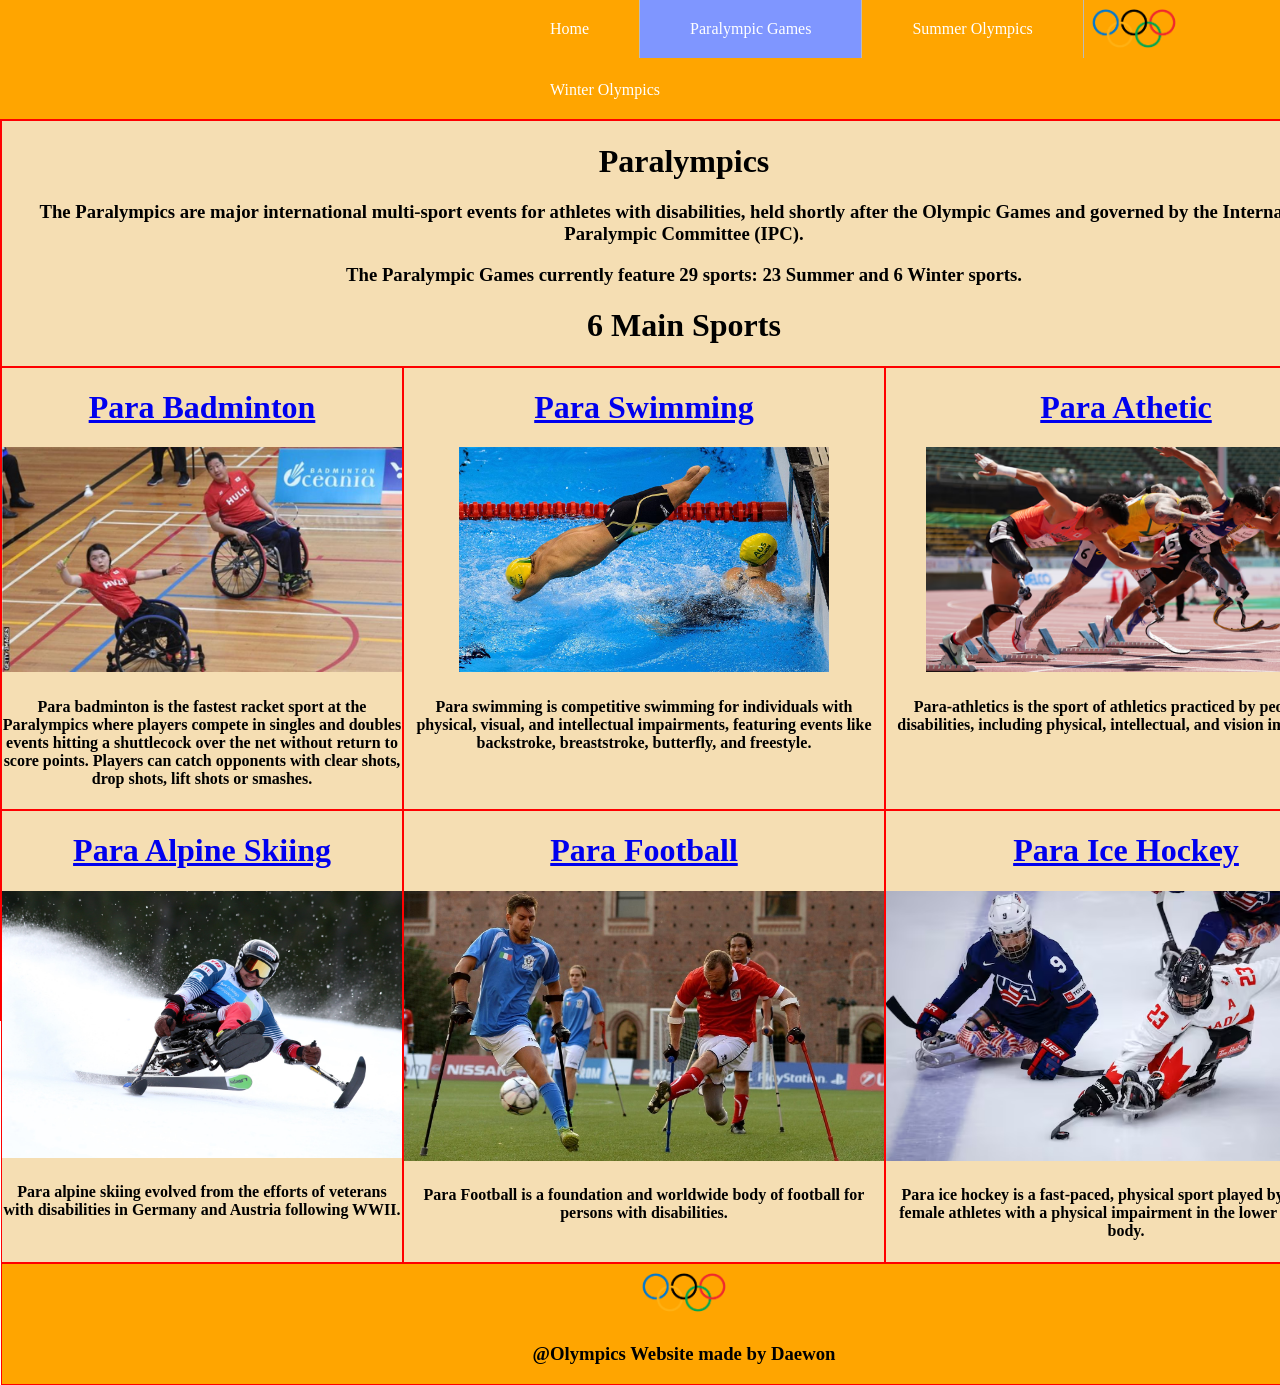
==== paralympic.html @ b6cf55ea "seventh hahaha" ====
<!DOCTYPE html>
<html lang="en">
<head>
    <meta charset="UTF-8">
    <meta name="viewport" content="width=device-width, initial-scale=1.0">
     <link rel="stylesheet" href="style.css">
    <title>Paralympics</title>
    <style>
        div {
    border: 1px solid red;}
    body {
  margin: 0;
  padding: 0;
}
.container{
        display:grid;
        grid-template-columns: repeat(3,1fr);
        grid-template-rows:1.5fr 4fr 4fr 0.5fr;
        height: 100vh;
        grid-template-areas: 
        "logo logo logo"
        "box1 box2 box3"
        "box4 box5 box6"
        "footer footer footer"
        ;
    }
    
        .logo {
            grid-area: logo;
            background-color: wheat;
            text-align: center;
        }
           
        
        .box1 {
            grid-area: box1;
            background-color: wheat;
            text-align: center;

        }
        .box2 { 
            grid-area: box2;
            background-color: wheat;
            text-align: center;
        }
        .box3 {
            grid-area: box3;
            background-color: wheat;
             text-align: center;

        }
        .box4 {
            grid-area: box4;
            background-color: wheat;
             text-align: center;

        }
        .box5 {
            grid-area: box5;
            background-color: wheat;
             text-align: center;

        }
        .box6 {
            grid-area: box6;
            background-color: wheat;
             text-align: center;

        }
        .footer {
            grid-area: footer;
            background-color: orange;
            text-align: center;
}
    
    </style>
<body>
    <ul>
        <img src="olympic-logo-2024.png" width="100">
         <li><a href="index.html">Home</a></li>
        <li><a class="active"href="paralympic.html">Paralympic Games</a></li>
        <li><a href="summer.html">Summer Olympics</a></li>
        <li><a href="winter.html">Winter Olympics</a></li>
    </ul>
    <div class="container">
    <div class="logo"> <h1>Paralympics</h1>
        <h3>The Paralympics are major international multi-sport events for athletes with disabilities, held shortly after the Olympic Games and governed by the International Paralympic Committee (IPC).</h3>
        <h3> The Paralympic Games currently feature 29 sports: 23 Summer and 6 Winter sports.</h3>
        <h1> 6 Main Sports</h1>
    </div>
    <div class="box1">
     <h1><a href="https://www.paralympic.org/badminton"
       target="_blank">Para Badminton</a></h1>
        <img src="_119694703_gettyimages-1067398786-1.jpg" width="400">
    <h4> Para badminton is the fastest racket sport at the Paralympics where players compete in singles and doubles events hitting a shuttlecock over the net without return to score points. Players can catch opponents with clear shots, drop shots, lift shots or smashes.</h4>
    </div>
    <div class="box2">
        <h1><a href="https://www.paralympic.org/swimming"
       target="_blank">Para Swimming</a></h1>
               <img src="R (5).jpg" width="370">
               <h4>Para swimming is competitive swimming for individuals with physical, visual, and intellectual impairments, featuring events like backstroke, breaststroke, butterfly, and freestyle.</h4>
    </div>
    <div class="box3"><h1><a href="https://athletics.ca/get-involved/para-athletics/"
       target="_blank">Para Athetic</a></h1>
    <img src="khvohi8nw5w6ix4fidib.avif" width="400">
    <h4>Para-athletics is the sport of athletics practiced by people with disabilities, including physical, intellectual, and vision impairments</h4>
</div>
    <div class="box4"> <h1><a href="https://www.paralympic.org/alpine-skiing"
       target="_blank">Para Alpine Skiing</a></h1>
       <img src="R (6).jpg" width="400">
       <h4>Para alpine skiing evolved from the efforts of veterans with disabilities in Germany and Austria following WWII.</h4>
    </div>
    <div class="box5">
        <h1><a href="https://www.parafootball.com/"
       target="_blank">Para Football</a></h1>
       <img src="amputee_football_-_italian_and_french_national_teams_at_the_uefa_champions_festival_in_milan.jpeg" width="480">
       <h4>Para Football is a foundation and worldwide body of football for persons with disabilities.</h4>
    </div>
    <div class="box6">
        <h1><a href="https://paralympic.ca/sport/para-ice-hockey/"
       target="_blank">Para Ice Hockey</a></h1>
       <img src="hko-world-para-ice-hockey-championship-20240512.avif" width="480">
       <h4>Para ice hockey is a fast-paced, physical sport played by male and female athletes with a physical impairment in the lower part of the body.</h4>
    </div>
    <div class="footer">
        <img src="olympic-logo-2024.png" width="100">
        <h3>@Olympics Website made by Daewon </h3>
    </div>
</body>
</html>
---- style.css ----
body {
  margin: 0;
  padding: 0;
}


ul {
  list-style-type: none;
  margin: 0;
  padding: 0;
  padding-left: 500px;
  overflow: hidden;
  background-color: orange
}

ul li {
  float: left;
  border-right:1px solid #bbbbbb;
}

ul li:last-child {
  border-right: none;
}

ul li a {
  display: block;
  color: white;
  text-align: center;
  padding: 20px 50px;
  text-decoration: none;
}

ul li a:hover:not(.active) {
  background-color: rgb(127, 150, 255);
}

ul li a.active {
  background-color: rgb(127, 150, 255);
    font-family: Georgia, 'Times New Roman', Times, serif;
}
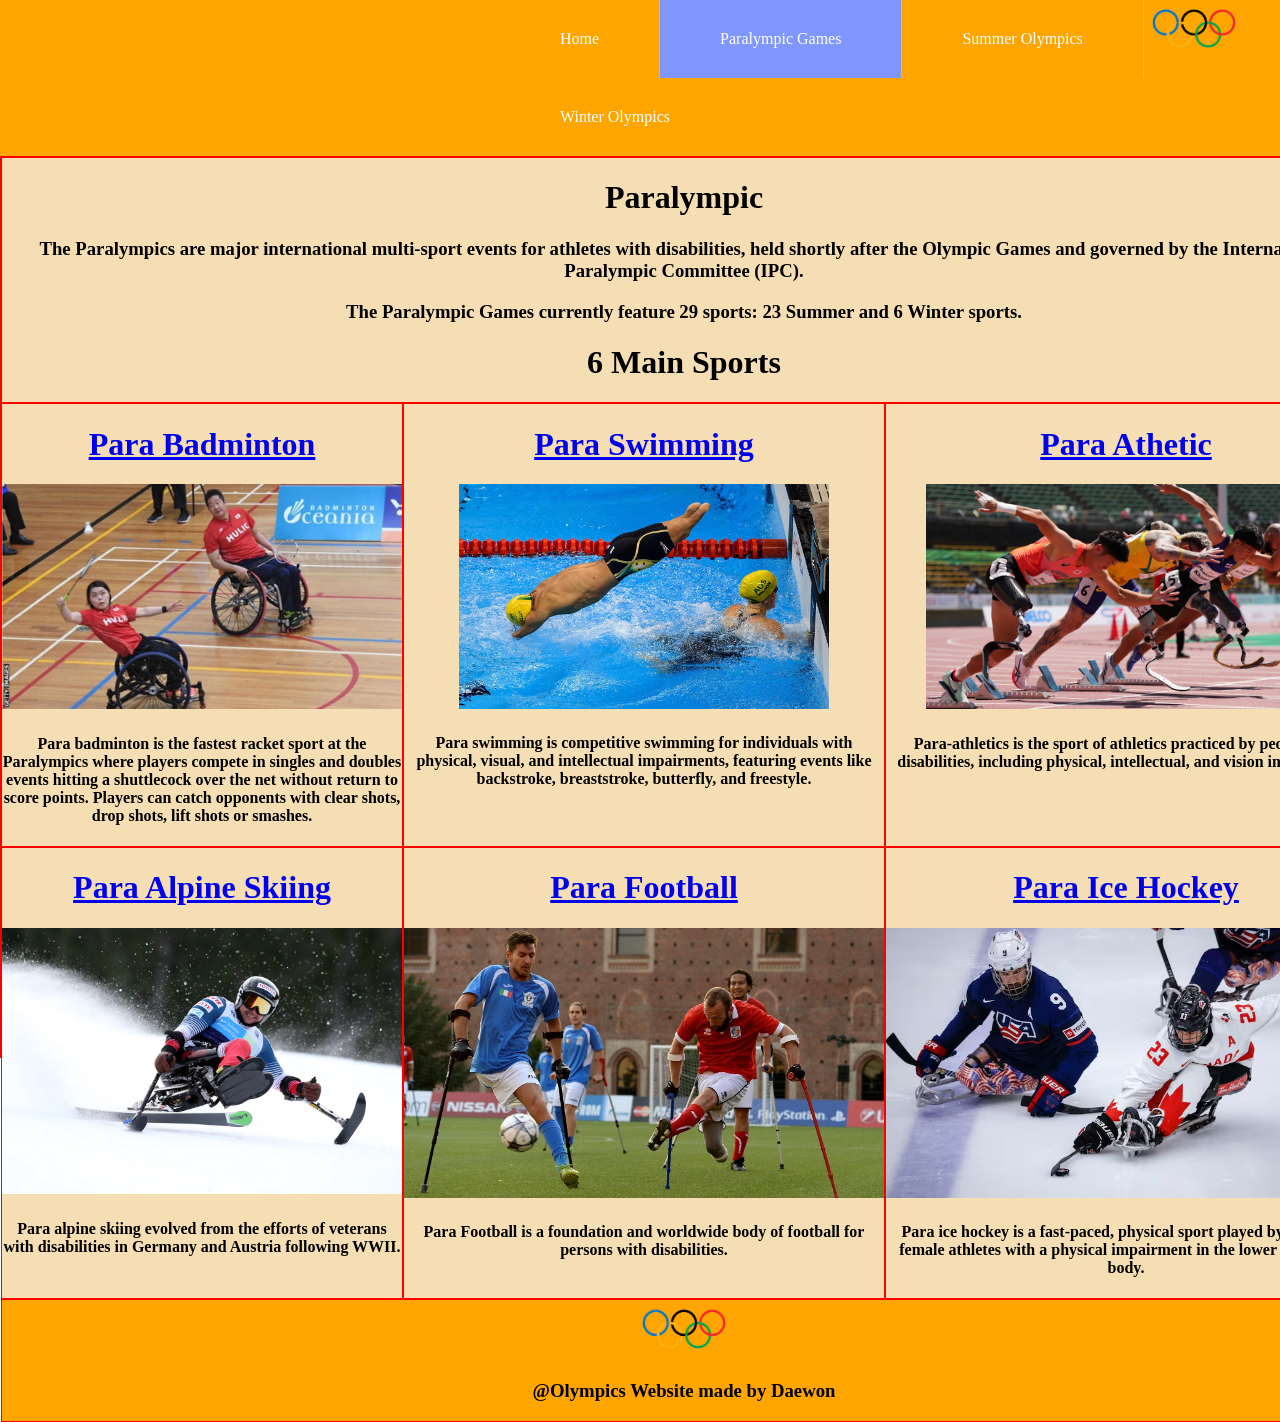
==== commit 2440c0f9: "ten hahahha" ====
--- a/paralympic.html
+++ b/paralympic.html
@@ -83,7 +83,7 @@
         <li><a href="winter.html">Winter Olympics</a></li>
     </ul>
     <div class="container">
-    <div class="logo"> <h1>Paralympics</h1>
+    <div class="logo"> <h1>Paralympic</h1>
         <h3>The Paralympics are major international multi-sport events for athletes with disabilities, held shortly after the Olympic Games and governed by the International Paralympic Committee (IPC).</h3>
         <h3> The Paralympic Games currently feature 29 sports: 23 Summer and 6 Winter sports.</h3>
         <h1> 6 Main Sports</h1>
--- a/style.css
+++ b/style.css
@@ -2,8 +2,6 @@
   margin: 0;
   padding: 0;
 }
-
-
 ul {
   list-style-type: none;
   margin: 0;
@@ -26,7 +24,7 @@
   display: block;
   color: white;
   text-align: center;
-  padding: 20px 50px;
+  padding: 30px 60px;
   text-decoration: none;
 }
 
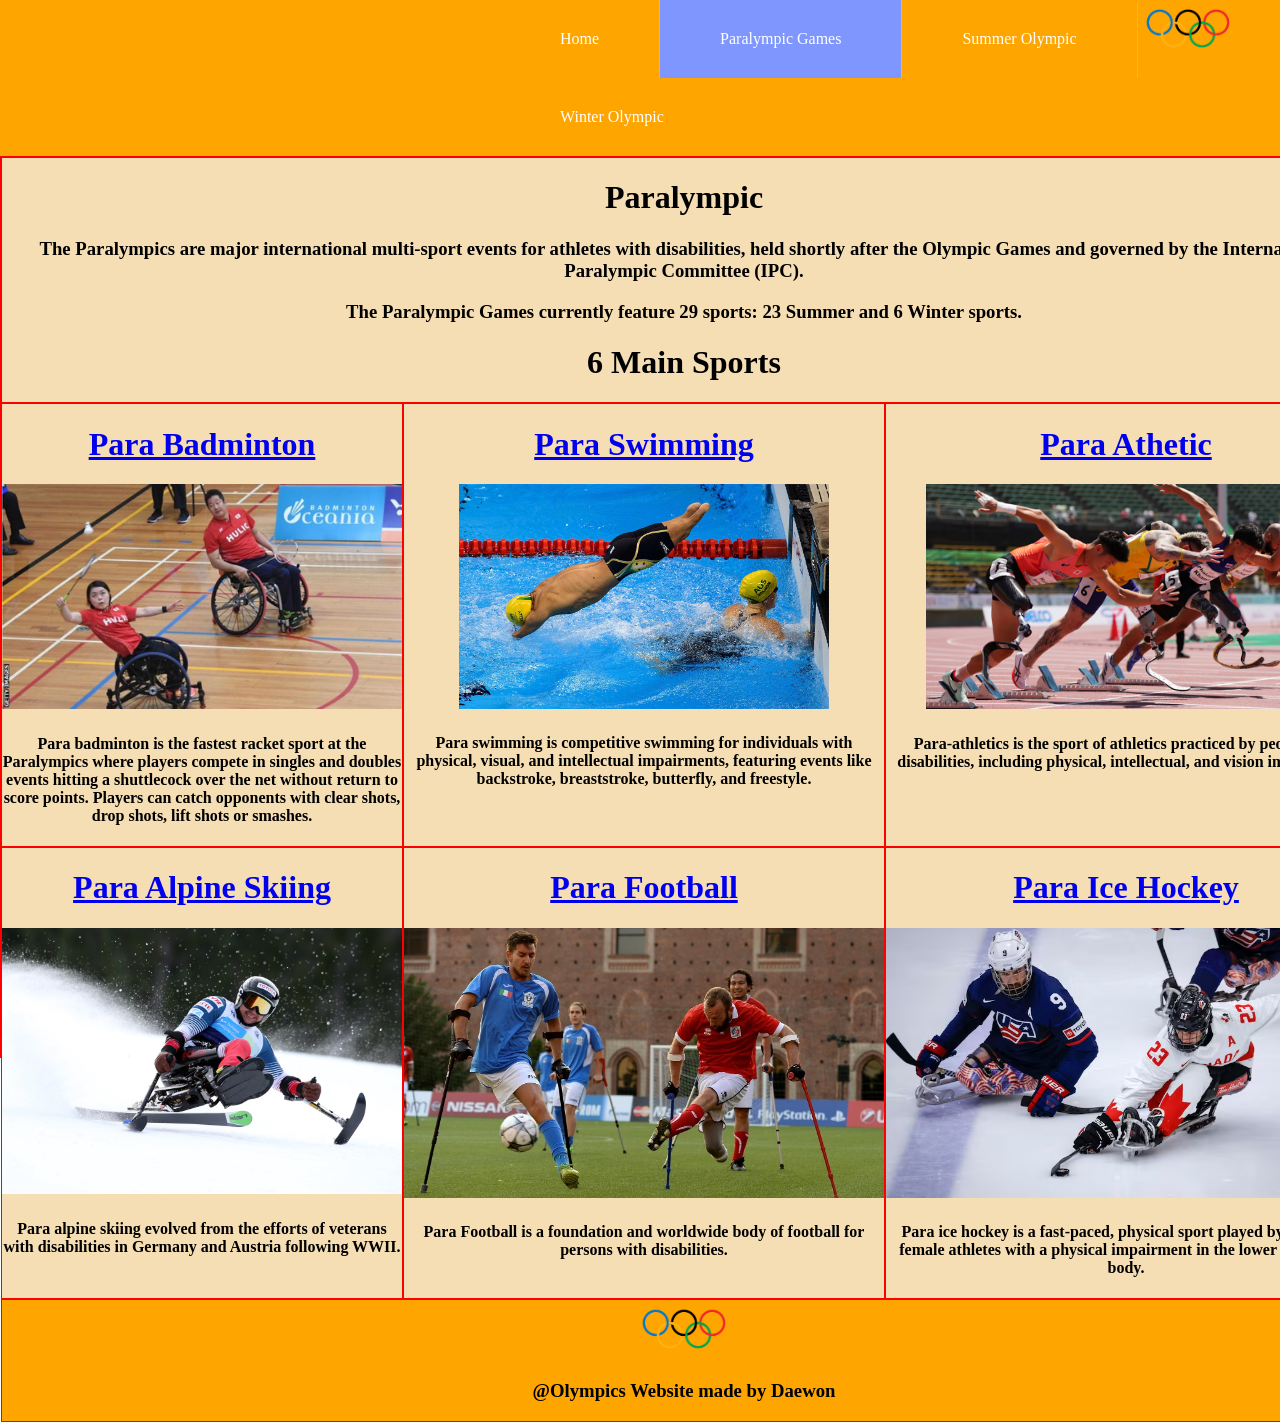
==== commit 6ecfd273: "really done haha" ====
--- a/paralympic.html
+++ b/paralympic.html
@@ -79,8 +79,8 @@
         <img src="olympic-logo-2024.png" width="100">
          <li><a href="index.html">Home</a></li>
         <li><a class="active"href="paralympic.html">Paralympic Games</a></li>
-        <li><a href="summer.html">Summer Olympics</a></li>
-        <li><a href="winter.html">Winter Olympics</a></li>
+        <li><a href="summer.html">Summer Olympic</a></li>
+        <li><a href="winter.html">Winter Olympic</a></li>
     </ul>
     <div class="container">
     <div class="logo"> <h1>Paralympic</h1>
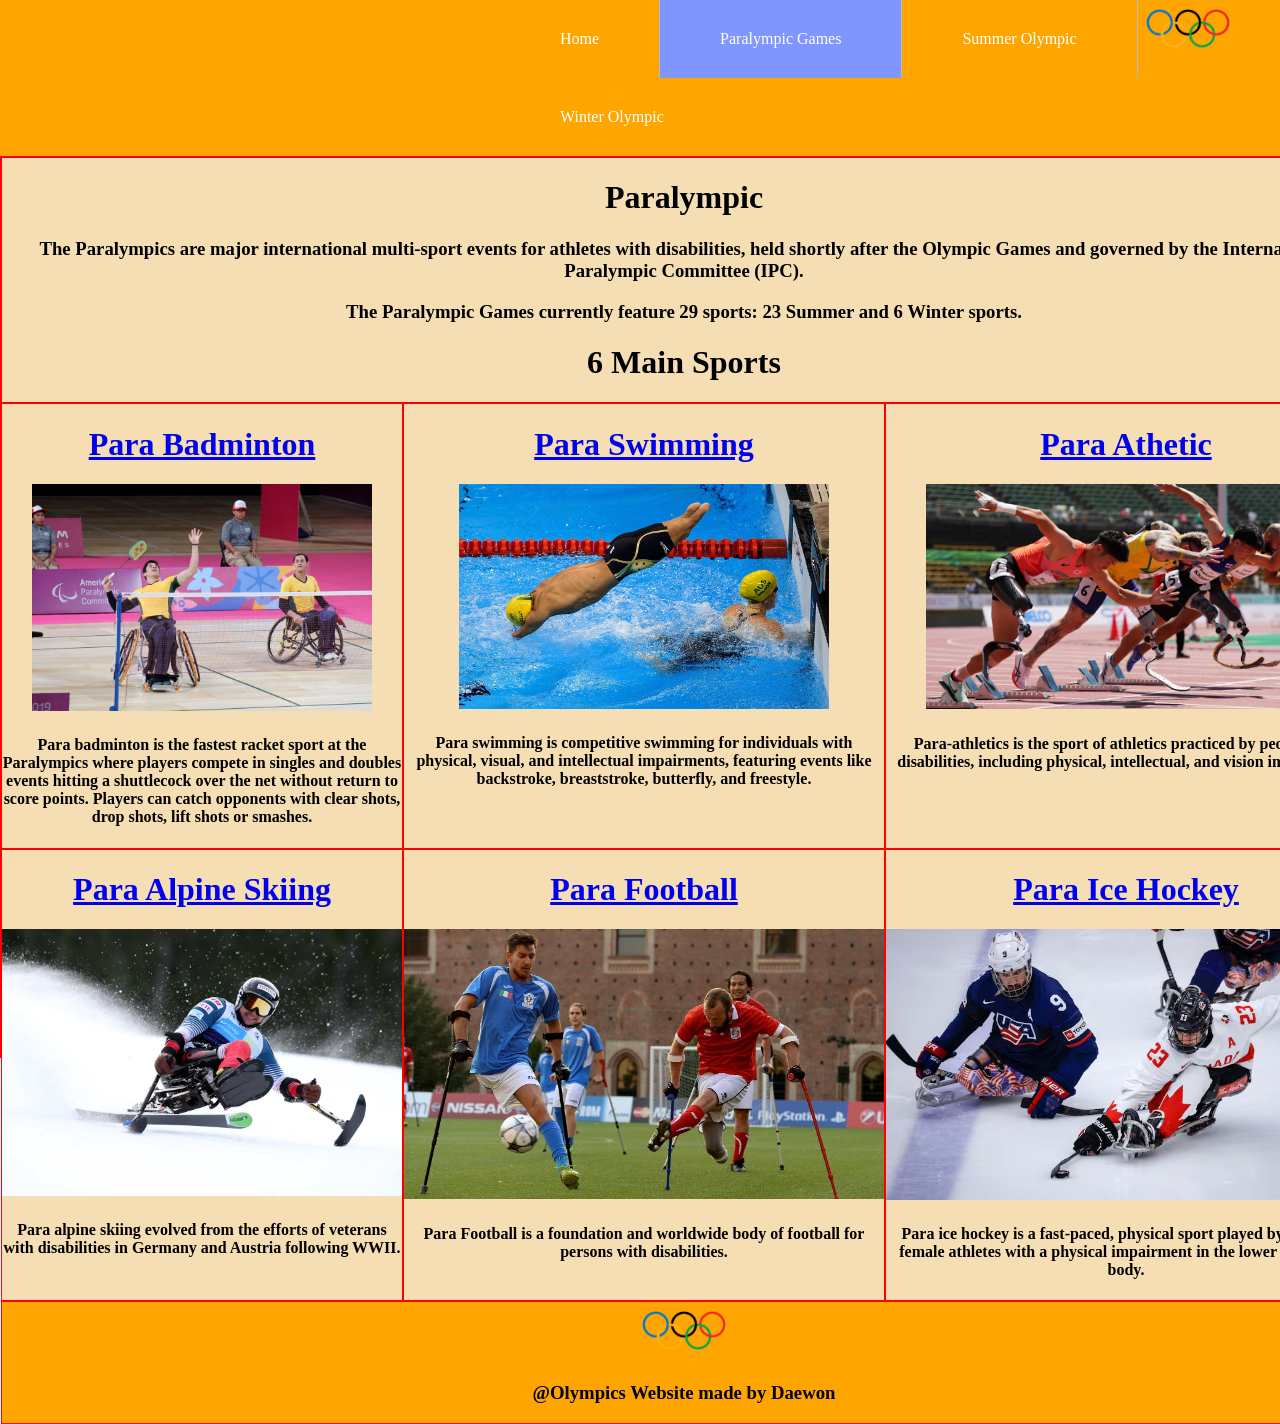
==== commit d6e95fd1: "really last a picture for para badminton was not visible, so I changed it" ====
--- a/paralympic.html
+++ b/paralympic.html
@@ -91,7 +91,7 @@
     <div class="box1">
      <h1><a href="https://www.paralympic.org/badminton"
        target="_blank">Para Badminton</a></h1>
-        <img src="_119694703_gettyimages-1067398786-1.jpg" width="400">
+        <img src="R (7).jpg" width="340">
     <h4> Para badminton is the fastest racket sport at the Paralympics where players compete in singles and doubles events hitting a shuttlecock over the net without return to score points. Players can catch opponents with clear shots, drop shots, lift shots or smashes.</h4>
     </div>
     <div class="box2">
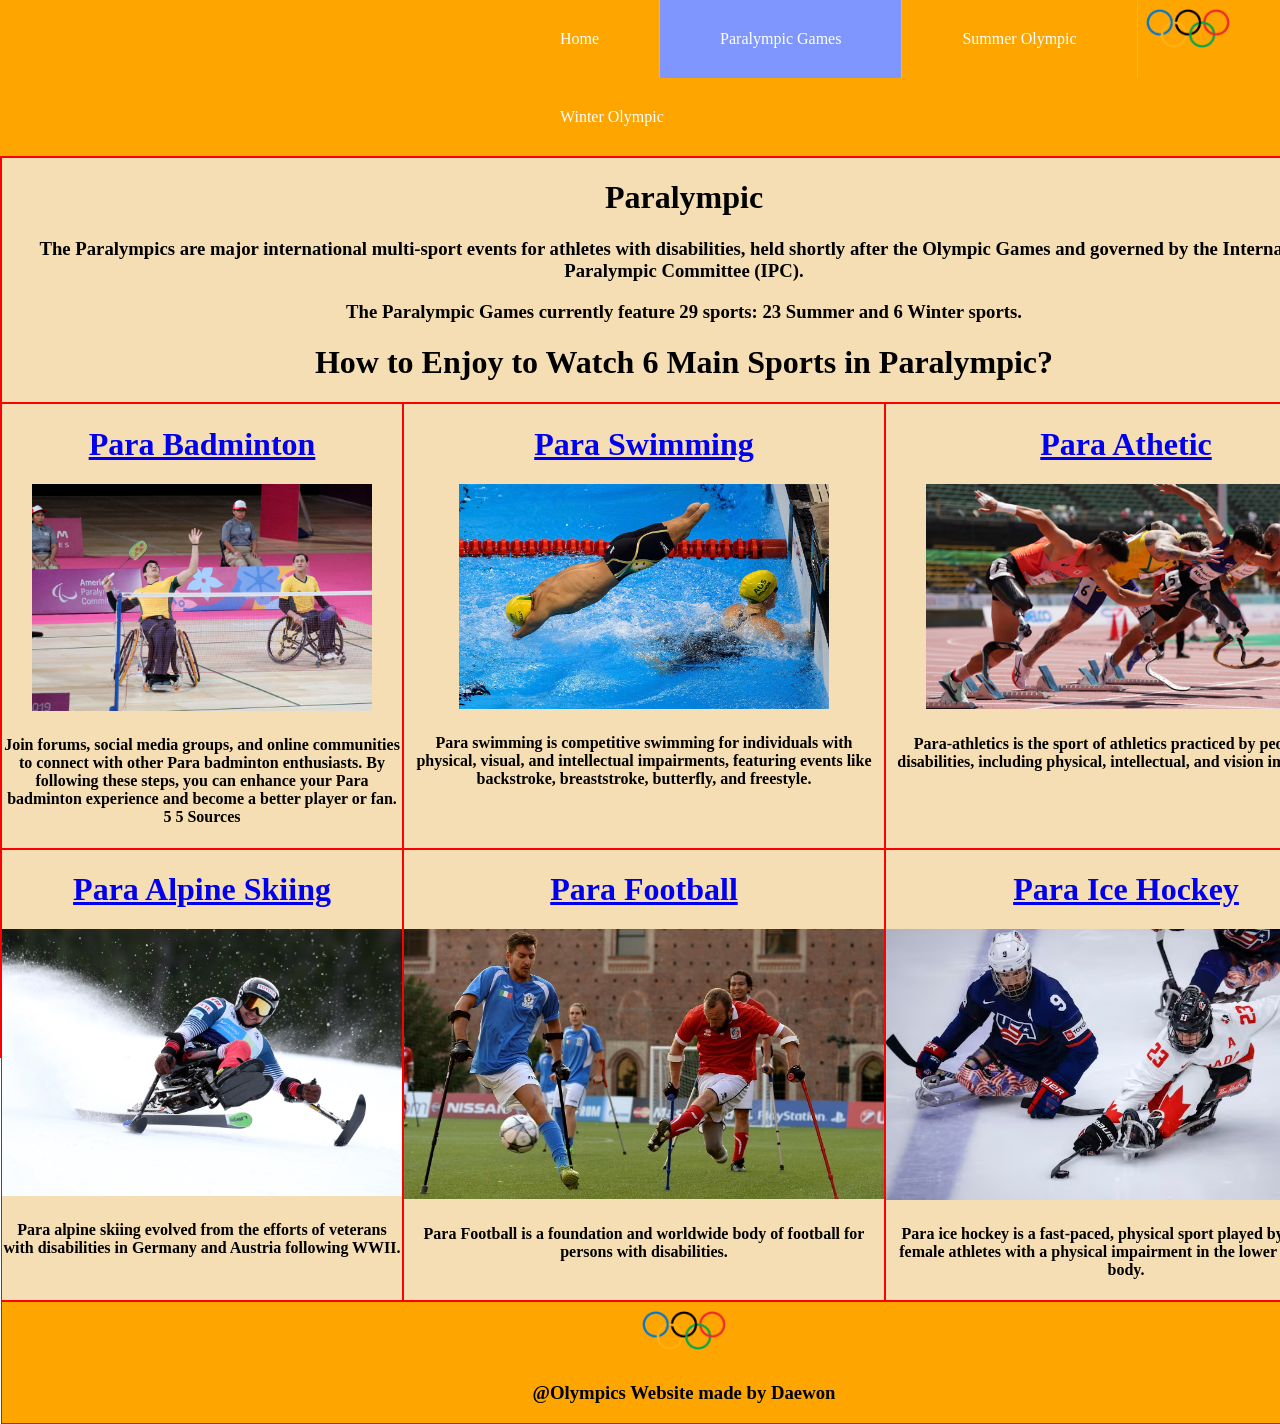
==== commit dfe2b0c0: "sorry.Mr.Kung Since I did not pay attention to the instruction, I made a website about Olympics. So " ====
--- a/paralympic.html
+++ b/paralympic.html
@@ -76,7 +76,7 @@
     </style>
 <body>
     <ul>
-        <img src="olympic-logo-2024.png" width="100">
+        <img src="olympiclogo.jpg" width="100">
          <li><a href="index.html">Home</a></li>
         <li><a class="active"href="paralympic.html">Paralympic Games</a></li>
         <li><a href="summer.html">Summer Olympic</a></li>
@@ -86,44 +86,49 @@
     <div class="logo"> <h1>Paralympic</h1>
         <h3>The Paralympics are major international multi-sport events for athletes with disabilities, held shortly after the Olympic Games and governed by the International Paralympic Committee (IPC).</h3>
         <h3> The Paralympic Games currently feature 29 sports: 23 Summer and 6 Winter sports.</h3>
-        <h1> 6 Main Sports</h1>
+        <h1> How to Enjoy to Watch 6 Main Sports in Paralympic?</h1>
     </div>
     <div class="box1">
      <h1><a href="https://www.paralympic.org/badminton"
        target="_blank">Para Badminton</a></h1>
-        <img src="R (7).jpg" width="340">
-    <h4> Para badminton is the fastest racket sport at the Paralympics where players compete in singles and doubles events hitting a shuttlecock over the net without return to score points. Players can catch opponents with clear shots, drop shots, lift shots or smashes.</h4>
+        <img src="parabadminton.jpg" width="340">
+    <h4> Join forums, social media groups, and online communities to connect with other Para badminton enthusiasts.
+By following these steps, you can enhance your Para badminton experience and become a better player or fan. 
+5
+
+
+5 Sources</h4>
     </div>
     <div class="box2">
         <h1><a href="https://www.paralympic.org/swimming"
        target="_blank">Para Swimming</a></h1>
-               <img src="R (5).jpg" width="370">
+               <img src="paraswimming.jpg" width="370">
                <h4>Para swimming is competitive swimming for individuals with physical, visual, and intellectual impairments, featuring events like backstroke, breaststroke, butterfly, and freestyle.</h4>
     </div>
     <div class="box3"><h1><a href="https://athletics.ca/get-involved/para-athletics/"
        target="_blank">Para Athetic</a></h1>
-    <img src="khvohi8nw5w6ix4fidib.avif" width="400">
+    <img src="paraathetic.jpg" width="400">
     <h4>Para-athletics is the sport of athletics practiced by people with disabilities, including physical, intellectual, and vision impairments</h4>
 </div>
     <div class="box4"> <h1><a href="https://www.paralympic.org/alpine-skiing"
        target="_blank">Para Alpine Skiing</a></h1>
-       <img src="R (6).jpg" width="400">
+       <img src="paraalpineskiing.jpg" width="400">
        <h4>Para alpine skiing evolved from the efforts of veterans with disabilities in Germany and Austria following WWII.</h4>
     </div>
     <div class="box5">
         <h1><a href="https://www.parafootball.com/"
        target="_blank">Para Football</a></h1>
-       <img src="amputee_football_-_italian_and_french_national_teams_at_the_uefa_champions_festival_in_milan.jpeg" width="480">
+       <img src="parafootball.jpg" width="480">
        <h4>Para Football is a foundation and worldwide body of football for persons with disabilities.</h4>
     </div>
     <div class="box6">
         <h1><a href="https://paralympic.ca/sport/para-ice-hockey/"
        target="_blank">Para Ice Hockey</a></h1>
-       <img src="hko-world-para-ice-hockey-championship-20240512.avif" width="480">
+       <img src="paraicehpckey.jpg" width="480">
        <h4>Para ice hockey is a fast-paced, physical sport played by male and female athletes with a physical impairment in the lower part of the body.</h4>
     </div>
     <div class="footer">
-        <img src="olympic-logo-2024.png" width="100">
+        <img src="olympiclogo.jpg" width="100">
         <h3>@Olympics Website made by Daewon </h3>
     </div>
 </body>
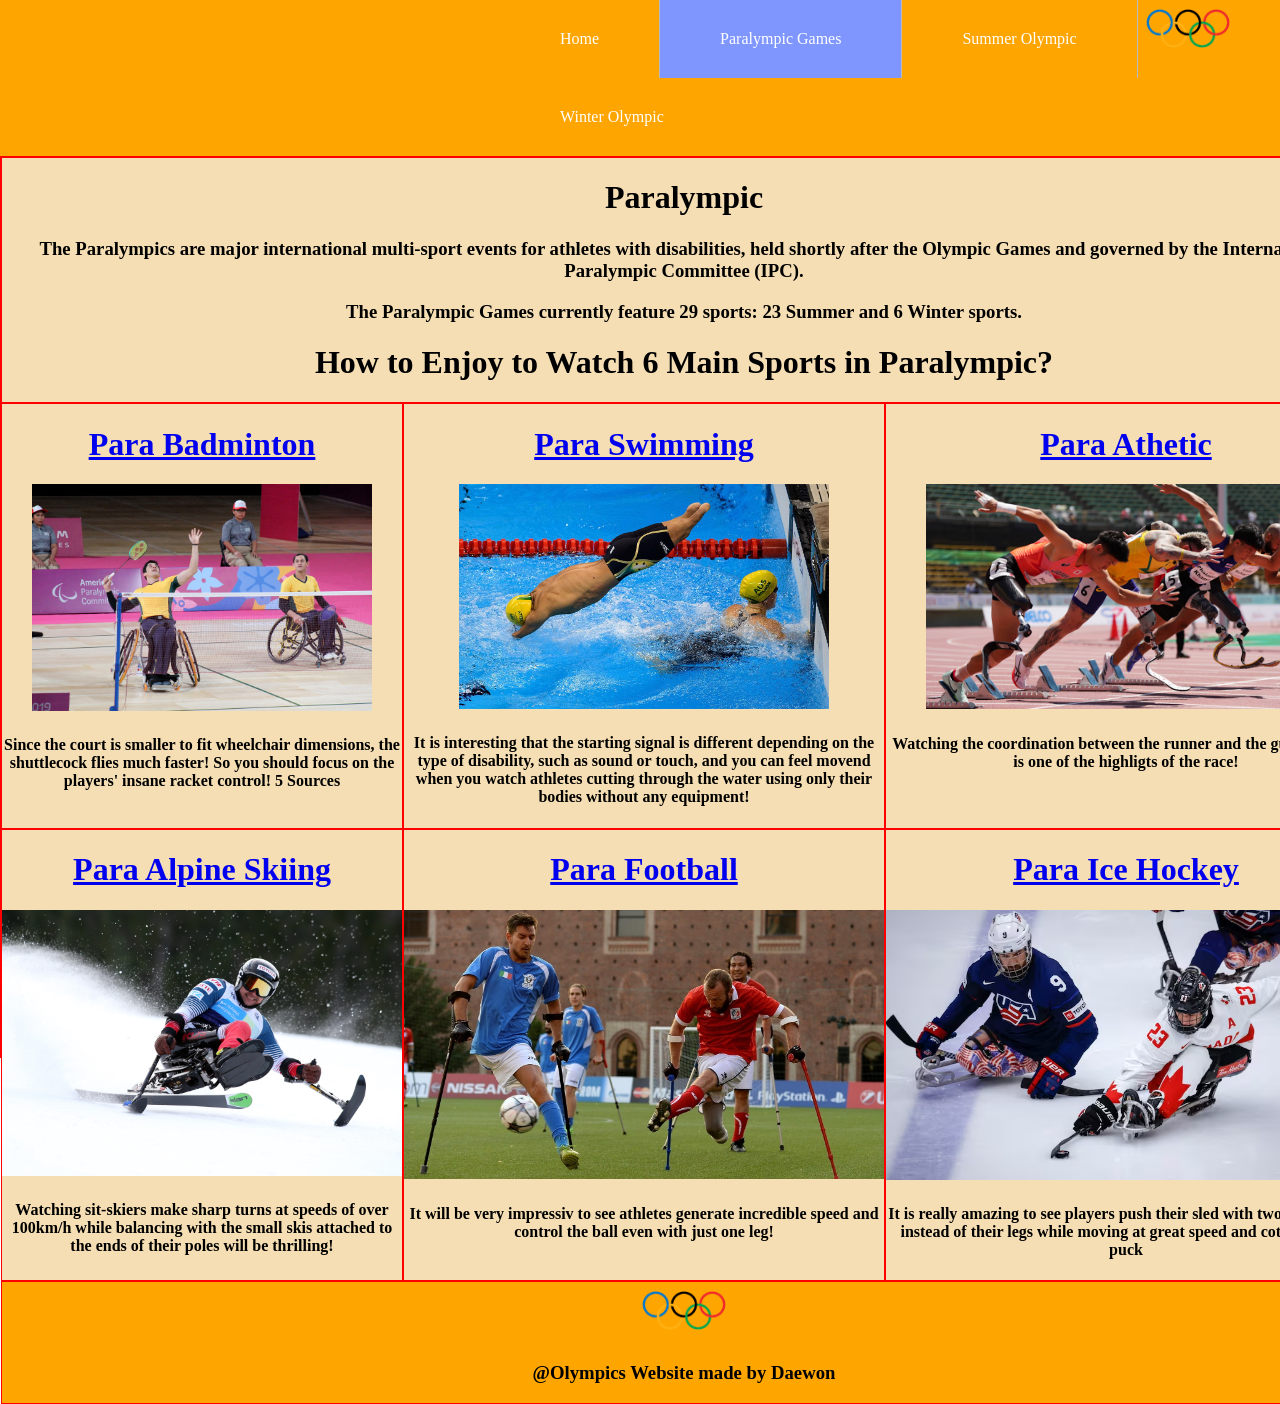
==== commit bae04a44: "para paralympic" ====
--- a/paralympic.html
+++ b/paralympic.html
@@ -92,9 +92,7 @@
      <h1><a href="https://www.paralympic.org/badminton"
        target="_blank">Para Badminton</a></h1>
         <img src="parabadminton.jpg" width="340">
-    <h4> Join forums, social media groups, and online communities to connect with other Para badminton enthusiasts.
-By following these steps, you can enhance your Para badminton experience and become a better player or fan. 
-5
+    <h4> Since the court is smaller to fit wheelchair dimensions, the shuttlecock flies much faster! So you should focus on the players' insane racket control!
 
 
 5 Sources</h4>
@@ -103,29 +101,29 @@
         <h1><a href="https://www.paralympic.org/swimming"
        target="_blank">Para Swimming</a></h1>
                <img src="paraswimming.jpg" width="370">
-               <h4>Para swimming is competitive swimming for individuals with physical, visual, and intellectual impairments, featuring events like backstroke, breaststroke, butterfly, and freestyle.</h4>
+               <h4>It is interesting that the starting signal is different depending on the type of disability, such as sound or touch, and you can feel movend when you watch athletes cutting through the water using only their bodies without any equipment! </h4>
     </div>
     <div class="box3"><h1><a href="https://athletics.ca/get-involved/para-athletics/"
        target="_blank">Para Athetic</a></h1>
     <img src="paraathetic.jpg" width="400">
-    <h4>Para-athletics is the sport of athletics practiced by people with disabilities, including physical, intellectual, and vision impairments</h4>
+    <h4>Watching the coordination between the runner and the guide runner is one of the highligts of the race!</h4>
 </div>
     <div class="box4"> <h1><a href="https://www.paralympic.org/alpine-skiing"
        target="_blank">Para Alpine Skiing</a></h1>
        <img src="paraalpineskiing.jpg" width="400">
-       <h4>Para alpine skiing evolved from the efforts of veterans with disabilities in Germany and Austria following WWII.</h4>
+       <h4>Watching sit-skiers make sharp turns at speeds of over 100km/h while balancing with the small skis attached to the ends of their poles will be thrilling!</h4>
     </div>
     <div class="box5">
         <h1><a href="https://www.parafootball.com/"
        target="_blank">Para Football</a></h1>
        <img src="parafootball.jpg" width="480">
-       <h4>Para Football is a foundation and worldwide body of football for persons with disabilities.</h4>
+       <h4>It will be very impressiv to see athletes generate incredible speed and control the ball even with just one leg!</h4>
     </div>
     <div class="box6">
         <h1><a href="https://paralympic.ca/sport/para-ice-hockey/"
        target="_blank">Para Ice Hockey</a></h1>
        <img src="paraicehpckey.jpg" width="480">
-       <h4>Para ice hockey is a fast-paced, physical sport played by male and female athletes with a physical impairment in the lower part of the body.</h4>
+       <h4>It is really amazing to see players push their sled with two short sticks instead of their legs while moving at great speed and cotrolling the puck</h4>
     </div>
     <div class="footer">
         <img src="olympiclogo.jpg" width="100">
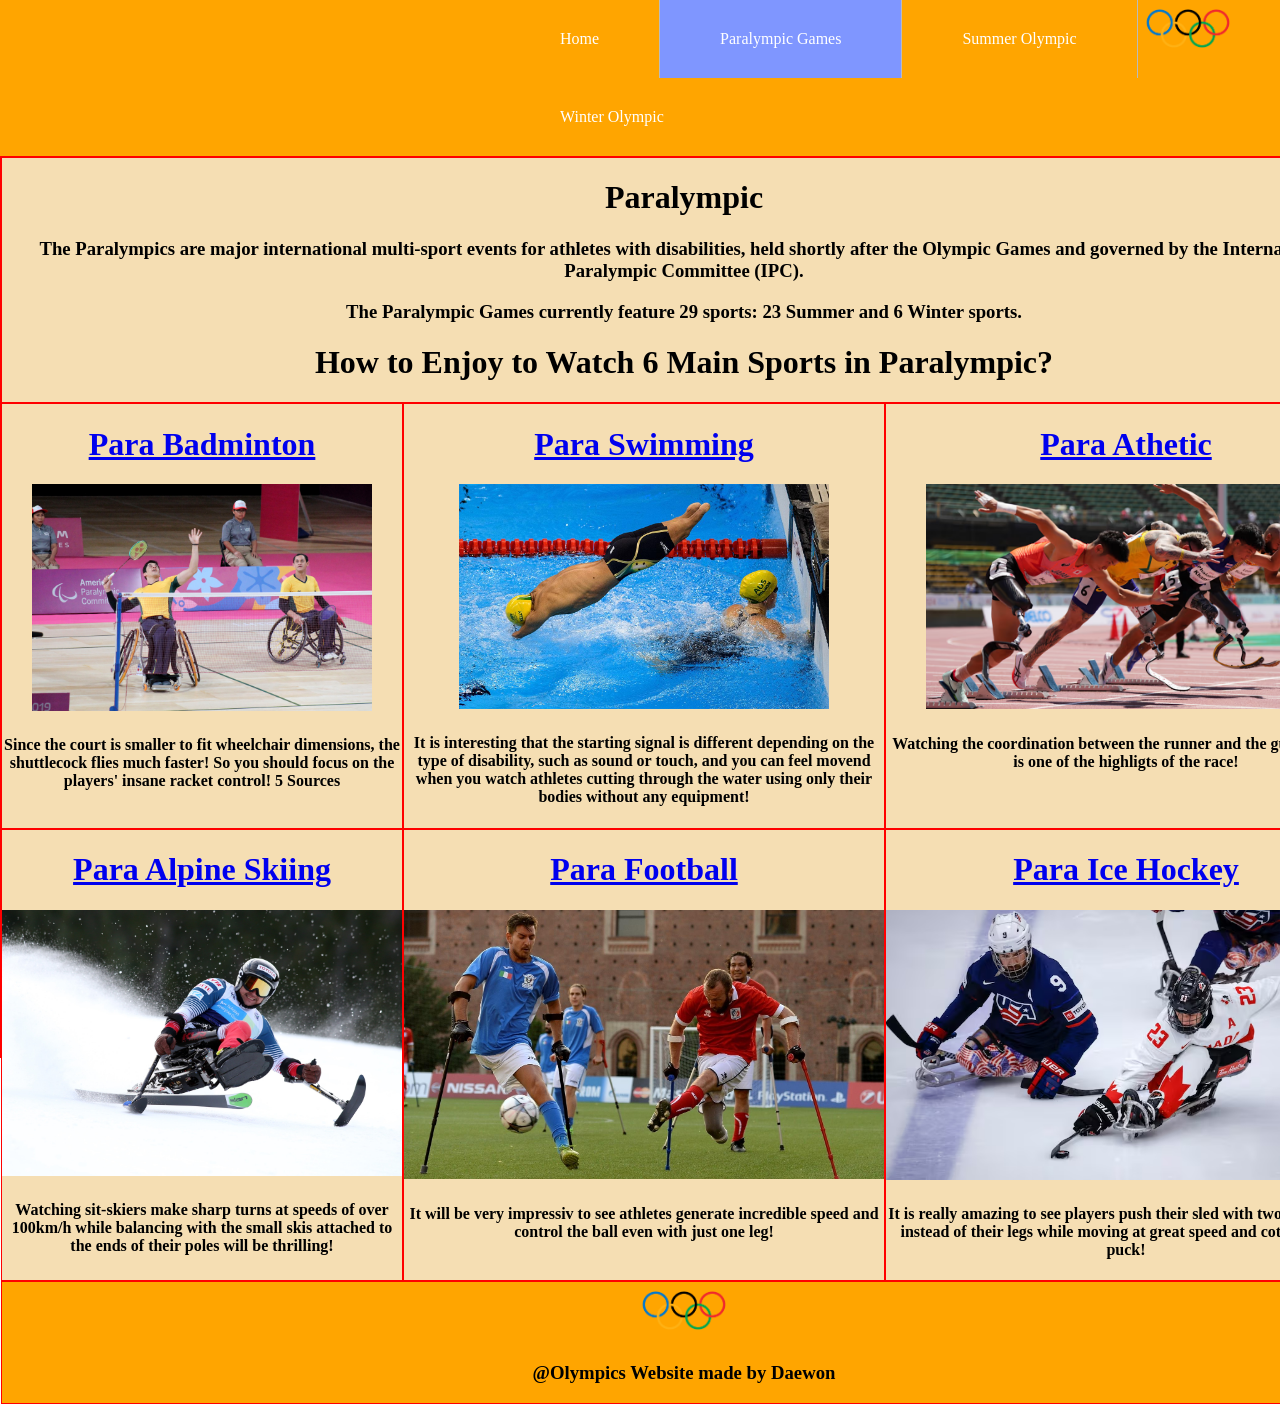
==== commit 3267cff5: "summer" ====
--- a/paralympic.html
+++ b/paralympic.html
@@ -123,7 +123,7 @@
         <h1><a href="https://paralympic.ca/sport/para-ice-hockey/"
        target="_blank">Para Ice Hockey</a></h1>
        <img src="paraicehpckey.jpg" width="480">
-       <h4>It is really amazing to see players push their sled with two short sticks instead of their legs while moving at great speed and cotrolling the puck</h4>
+       <h4>It is really amazing to see players push their sled with two short sticks instead of their legs while moving at great speed and cotrolling the puck!</h4>
     </div>
     <div class="footer">
         <img src="olympiclogo.jpg" width="100">
